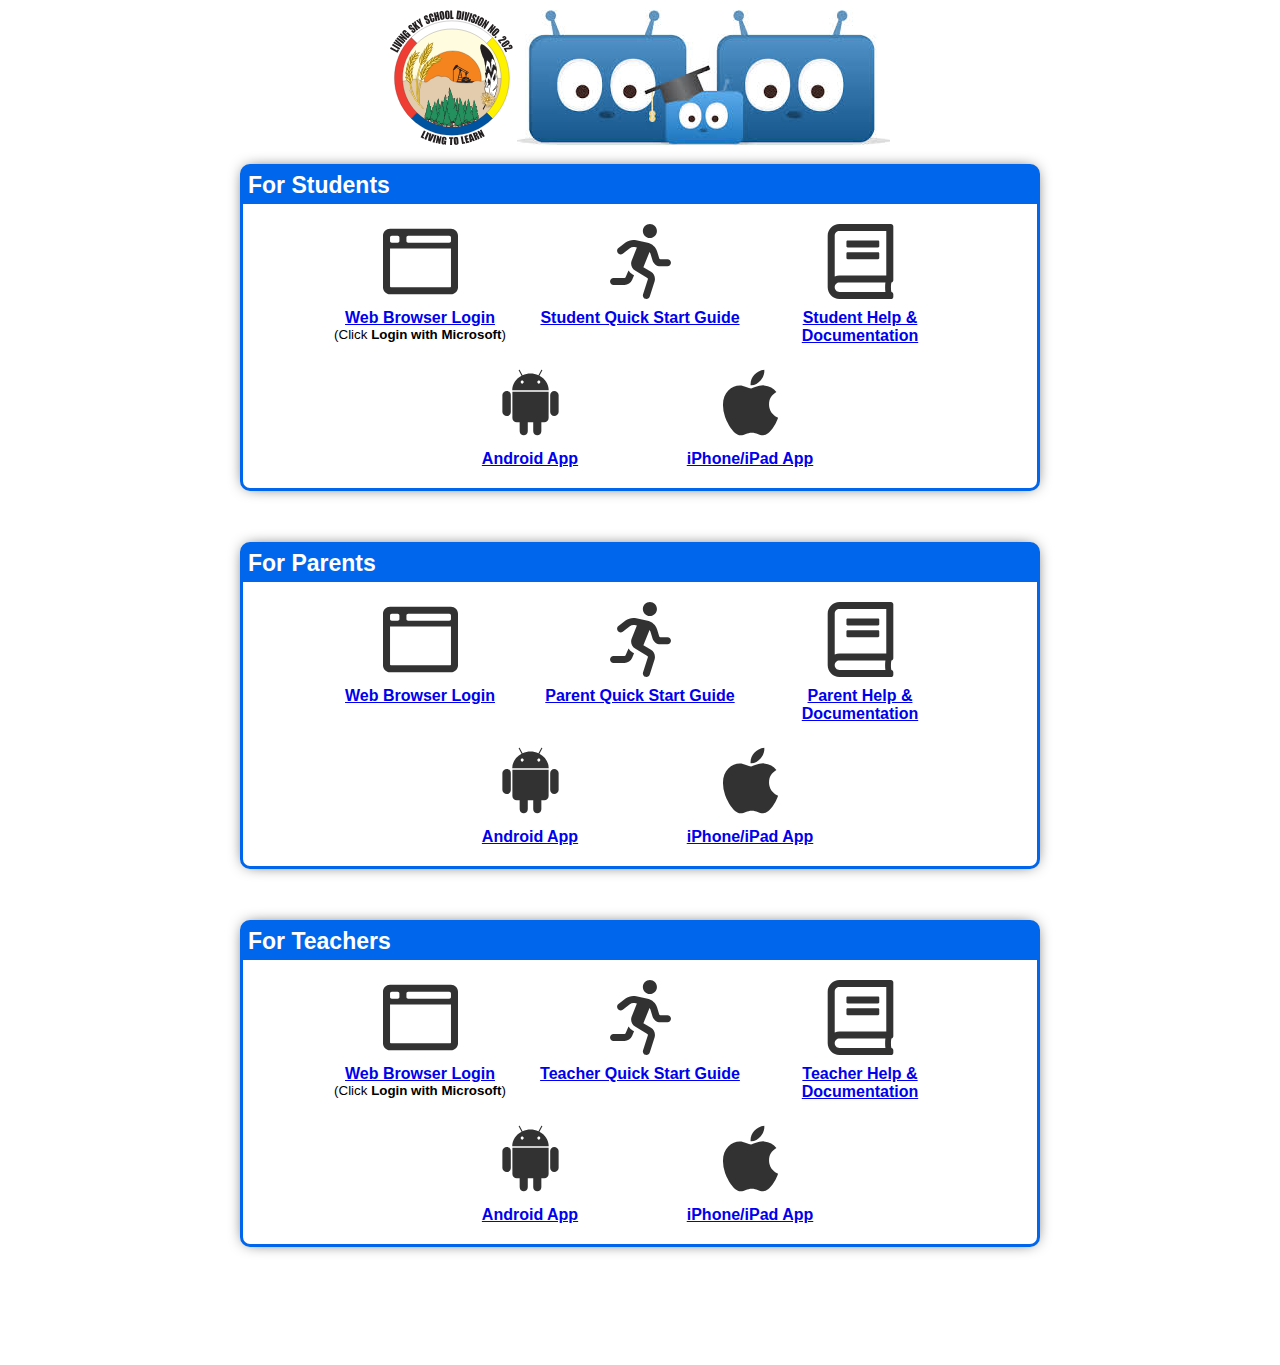
==== wwwroot/index.html @ d3ed1691 "Initial commit" ====
<html>
	<head>
		<meta http-equiv="cache-control" content="max-age=0" />
		<meta http-equiv="cache-control" content="no-cache" />
		<meta http-equiv="expires" content="0" />
		<meta http-equiv="expires" content="Tue, 01 Jan 1980 1:00:00 GMT" />
		<meta http-equiv="pragma" content="no-cache" />
		<meta name="viewport" content="width=device-width, initial-scale=1">

		<link rel="Stylesheet" type="text/css" href="styles.css">
		<title>Edsby Shortcuts</title>
	</head>
	<body>
		<div class="page_container">
            <div>
                <img class="lssd_logo" src="LSSDLogo.svg">
                <img src="edsby_portal.jpg">
            </div>		

			<div class="section_container">

				<div class="environment">
					<div class="environment_title">For Students</div>
					<div class="environment_content" style="display: flex; justify-content: center;flex-wrap: wrap;">

						<div class="environment_button">
							<a href="https://lssd.edsby.com"><img src="browser.svg"><br/>Web Browser Login</a><br>(Click <b>Login with Microsoft</b>)
						</div>

						<div class="environment_button">
							<a href="https://www.edsby.com/help/students/student-browser-quickstart/"><img src="quickstart.svg"><br/>Student Quick Start Guide</a>
						</div>

						<div class="environment_button">
							<a href="https://www.edsby.com/help/students/"><img src="documentation.svg"><br/>Student Help & Documentation</a>
						</div>

						<div class="environment_button">
							<a href="https://play.google.com/store/apps/details?id=com.corefour.edsby&hl=en_CA"><img src="android.svg"><br/>Android App</a>
						</div>
						
						<div class="environment_button">
							<a href="https://apps.apple.com/ca/app/edsby/id548642814"><img src="apple.svg"><br/>iPhone/iPad App</a>
						</div>
					</div>
				</div>
				<br/><br/>

				<div class="environment">
					<div class="environment_title">For Parents</div>
					<div class="environment_content" style="display: flex; justify-content: center;flex-wrap: wrap;">

						<div class="environment_button">
							<a href="https://lssd.edsby.com"><img src="browser.svg"><br/>Web Browser Login</a>
						</div>

						<div class="environment_button">
							<a href="https://www.edsby.com/help/parents/parent-quickstart/"><img src="quickstart.svg"><br/>Parent Quick Start Guide</a>
						</div>

						<div class="environment_button">
							<a href="https://www.edsby.com/help/parents/"><img src="documentation.svg"><br/>Parent Help & Documentation</a>
						</div>

						<div class="environment_button">
							<a href="https://play.google.com/store/apps/details?id=com.corefour.edsby&hl=en_CA"><img src="android.svg"><br/>Android App</a>
						</div>

						<div class="environment_button">
							<a href="https://apps.apple.com/ca/app/edsby/id548642814"><img src="apple.svg"><br/>iPhone/iPad App</a>
						</div>
					</div>
				</div>
				<br/><br/>

				<div class="environment">
					<div class="environment_title">For Teachers</div>
					<div class="environment_content" style="display: flex; justify-content: center;flex-wrap: wrap;">
						
						<div class="environment_button">
							<a href="https://lssd.edsby.com"><img src="browser.svg"><br/>Web Browser Login</a><br>(Click <b>Login with Microsoft</b>)
						</div>

						<div class="environment_button">
							<a href="https://www.edsby.com/help/teachers/a-guide-for-teachers/"><img src="quickstart.svg"><br/>Teacher Quick Start Guide</a>
						</div>

						<div class="environment_button">
							<a href="https://www.edsby.com/help/teachers/"><img src="documentation.svg"><br/>Teacher Help & Documentation</a>
						</div>

						<div class="environment_button">
							<a href="https://play.google.com/store/apps/details?id=com.corefour.edsby&hl=en_CA"><img src="android.svg"><br/>Android App</a>
						</div>
						
						<div class="environment_button">
							<a href="https://apps.apple.com/ca/app/edsby/id548642814"><img src="apple.svg"><br/>iPhone/iPad App</a>
						</div>

					</div>
				</div>

				

				<br/><br/>
				<br/><br/>
				<br/><br/>
			</div>
		</div> <!-- page container -->
	</body>
</html>
---- wwwroot/styles.css ----
body {
	margin: 0;
	padding: 10px;
	font-family: sans-serif;;
	background-color: #FFFFFF; /* 5f82b1 */
}

.page_container {
	max-width: 800px;
	margin-left: auto;
	margin-right: auto;
	text-align: center;
}

.environment {
	margin-top: 15px;
	text-align: left;
	border: 3px solid #0066eb;
	border-radius: 10px;
	box-sizing: border-box;
	background-color: white;
	-webkit-box-shadow: 0px 0px 16px -6px #000000;
	box-shadow: 0px 0px 16px -6px #000000;
}


.page_title {
	margin-top: 25px;
	font-size: 30px;
	font-weight: bold;
}

.environment_title {
	background-color: #0066eb;
	padding: 5px;
	font-size: 23px;
	color: white;
	font-weight: bold;
}

.prod_button_text {
	font-weight: bold;
	padding: 10px;
	color: white;
}

.environment_content {
	padding: 10px;
}

li {
	margin-bottom: 5px;
}

.environment_button {
	width: 200px;
	margin: 10px;
	font-size: 10pt;
	text-align: center;
}

.environment_button a {
	font-size: 12pt;
	font-weight: bold;;
}


.environment_button img {
	width: 75px;
	height: 75px;
	opacity: 80%;
	padding-bottom: 10px;
}

.environment_button img:hover {
	opacity: 100%;
	fill: rgba(255,0,0,1);
}

@media only screen and (max-width: 800px) {
	.section_container {
		width: 100%;
		padding: 0;
	}
}

.lssd_logo {
	height: 135px;
}


@media only screen and (max-width: 400px) {
	.lssd_logo {
		width: 100px;
		height: 110px;
		padding: 0;
	}

	.environment_title {
		text-align: center;
	}
}
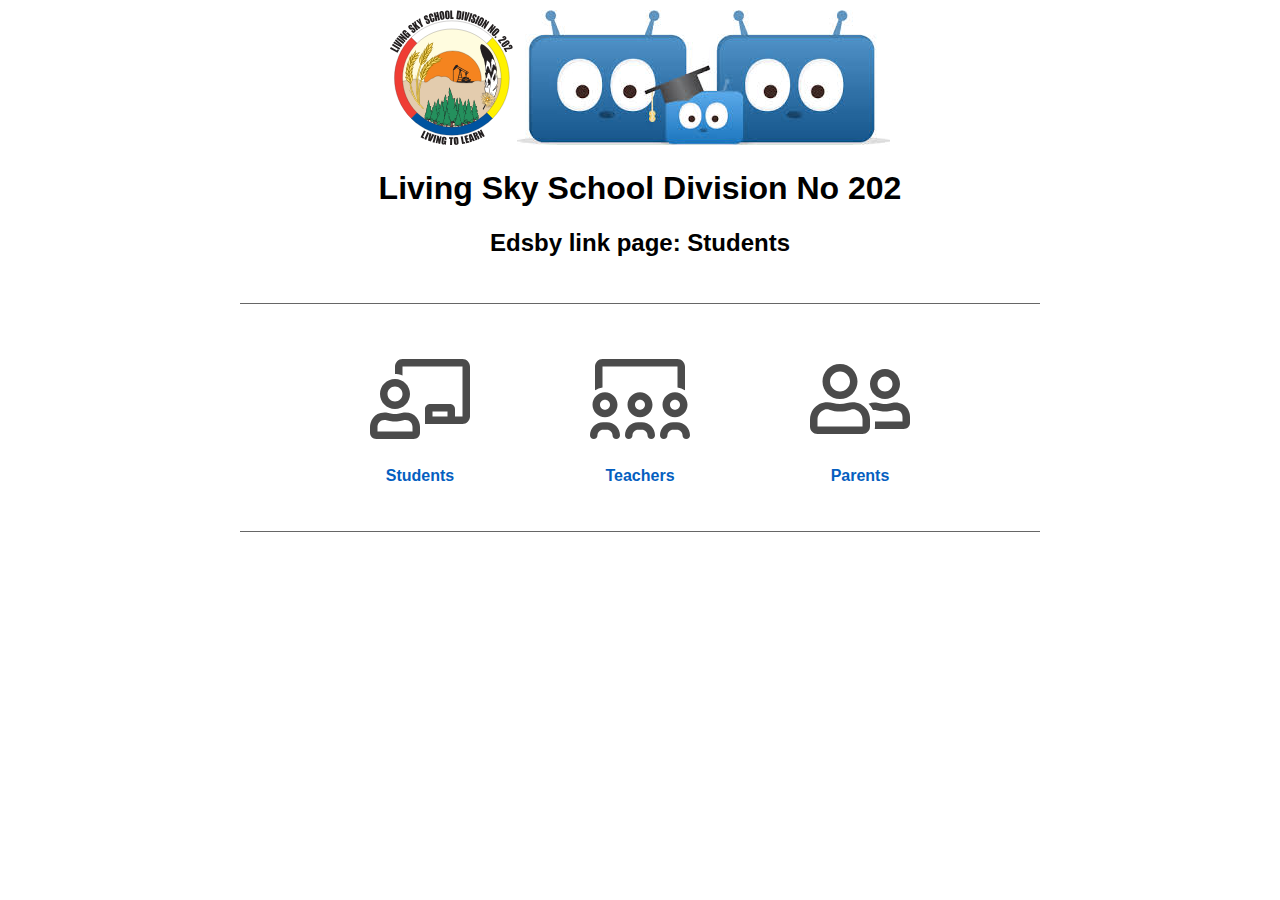
==== commit 1c03d860: "Style updates" ====
--- a/wwwroot/index.html
+++ b/wwwroot/index.html
@@ -1,5 +1,7 @@
+<!DOCTYPE html>
 <html>
 	<head>
+		<meta charset="utf-8"/>
 		<meta http-equiv="cache-control" content="max-age=0" />
 		<meta http-equiv="cache-control" content="no-cache" />
 		<meta http-equiv="expires" content="0" />
@@ -7,105 +9,44 @@
 		<meta http-equiv="pragma" content="no-cache" />
 		<meta name="viewport" content="width=device-width, initial-scale=1">
 
-		<link rel="Stylesheet" type="text/css" href="styles.css">
+		<link rel="Stylesheet" type="text/css" href="css/styles.css">
 		<title>Edsby Shortcuts</title>
 	</head>
 	<body>
 		<div class="page_container">
             <div>
-                <img class="lssd_logo" src="LSSDLogo.svg">
-                <img src="edsby_portal.jpg">
-            </div>		
-
-			<div class="section_container">
-
-				<div class="environment">
-					<div class="environment_title">For Students</div>
-					<div class="environment_content" style="display: flex; justify-content: center;flex-wrap: wrap;">
-
-						<div class="environment_button">
-							<a href="https://lssd.edsby.com"><img src="browser.svg"><br/>Web Browser Login</a><br>(Click <b>Login with Microsoft</b>)
-						</div>
-
-						<div class="environment_button">
-							<a href="https://www.edsby.com/help/students/student-browser-quickstart/"><img src="quickstart.svg"><br/>Student Quick Start Guide</a>
-						</div>
-
-						<div class="environment_button">
-							<a href="https://www.edsby.com/help/students/"><img src="documentation.svg"><br/>Student Help & Documentation</a>
-						</div>
-
-						<div class="environment_button">
-							<a href="https://play.google.com/store/apps/details?id=com.corefour.edsby&hl=en_CA"><img src="android.svg"><br/>Android App</a>
-						</div>
-						
-						<div class="environment_button">
-							<a href="https://apps.apple.com/ca/app/edsby/id548642814"><img src="apple.svg"><br/>iPhone/iPad App</a>
-						</div>
-					</div>
-				</div>
-				<br/><br/>
-
-				<div class="environment">
-					<div class="environment_title">For Parents</div>
-					<div class="environment_content" style="display: flex; justify-content: center;flex-wrap: wrap;">
-
-						<div class="environment_button">
-							<a href="https://lssd.edsby.com"><img src="browser.svg"><br/>Web Browser Login</a>
-						</div>
-
-						<div class="environment_button">
-							<a href="https://www.edsby.com/help/parents/parent-quickstart/"><img src="quickstart.svg"><br/>Parent Quick Start Guide</a>
-						</div>
-
-						<div class="environment_button">
-							<a href="https://www.edsby.com/help/parents/"><img src="documentation.svg"><br/>Parent Help & Documentation</a>
-						</div>
-
-						<div class="environment_button">
-							<a href="https://play.google.com/store/apps/details?id=com.corefour.edsby&hl=en_CA"><img src="android.svg"><br/>Android App</a>
-						</div>
-
-						<div class="environment_button">
-							<a href="https://apps.apple.com/ca/app/edsby/id548642814"><img src="apple.svg"><br/>iPhone/iPad App</a>
-						</div>
-					</div>
-				</div>
-				<br/><br/>
-
-				<div class="environment">
-					<div class="environment_title">For Teachers</div>
-					<div class="environment_content" style="display: flex; justify-content: center;flex-wrap: wrap;">
-						
-						<div class="environment_button">
-							<a href="https://lssd.edsby.com"><img src="browser.svg"><br/>Web Browser Login</a><br>(Click <b>Login with Microsoft</b>)
-						</div>
-
-						<div class="environment_button">
-							<a href="https://www.edsby.com/help/teachers/a-guide-for-teachers/"><img src="quickstart.svg"><br/>Teacher Quick Start Guide</a>
-						</div>
-
-						<div class="environment_button">
-							<a href="https://www.edsby.com/help/teachers/"><img src="documentation.svg"><br/>Teacher Help & Documentation</a>
-						</div>
-
-						<div class="environment_button">
-							<a href="https://play.google.com/store/apps/details?id=com.corefour.edsby&hl=en_CA"><img src="android.svg"><br/>Android App</a>
-						</div>
-						
-						<div class="environment_button">
-							<a href="https://apps.apple.com/ca/app/edsby/id548642814"><img src="apple.svg"><br/>iPhone/iPad App</a>
-						</div>
-
+                <img class="lssd_logo" src="img/LSSDLogo.svg">
+                <img src="img/edsby_portal.jpg">
+			</div>
+			
+			<div class="hidden_on_small_screens">
+				<h1>Living Sky School Division No 202</h1>
+				<h2>Edsby link page: Students</h2>
+				<br/>
+			</div>
+			<hr noshade>
+				<div class="environment_selector_area" style="text-align: center;">				
+					<div class="environment_selector_button">
+						<a href="students.html">
+							<img src="img/chalkboard-teacher.svg"><br/><b>Students</b>
+						</a>
+					</div>				
+					<div class="environment_selector_button">
+						<a href="teachers.html">
+							<img src="img/users-class.svg"><br/><b>Teachers</b>
+						</a>
+					</div>				
+					<div class="environment_selector_button">
+						<a href="parents.html">
+							<img src="img/user-friends.svg"><br/><b>Parents</b>
+						</a>
 					</div>
 				</div>
 
-				
+			<hr noshade>
 
-				<br/><br/>
-				<br/><br/>
-				<br/><br/>
+
 			</div>
 		</div> <!-- page container -->
 	</body>
-</html>+</html>
--- a/wwwroot/css/styles.css
+++ b/wwwroot/css/styles.css
@@ -0,0 +1,192 @@
+body {
+	margin: 0;
+	padding: 10px;
+	font-family: sans-serif;;
+	background-color: #FFFFFF; /* 5f82b1 */
+}
+
+.page_container {
+	max-width: 800px;
+	margin-left: auto;
+	margin-right: auto;
+	text-align: center;
+}
+
+.environment {
+	margin-top: 15px;
+	text-align: left;
+	border: 3px solid #0066eb;
+	border-radius: 10px;
+	box-sizing: border-box;
+	background-color: white;
+	-webkit-box-shadow: 0px 0px 16px -6px #000000;
+	box-shadow: 0px 0px 16px -6px #000000;
+}
+
+
+.page_title {
+	margin-top: 25px;
+	font-size: 30px;
+	font-weight: bold;
+}
+
+.environment_title {
+	background-color: #0066eb;
+	padding: 5px;
+	font-size: 23px;
+	color: white;
+	font-weight: bold;
+}
+
+.prod_button_text {
+	font-weight: bold;
+	padding: 10px;
+	color: white;
+}
+
+
+.environment_selector_area {
+	padding: 10px;
+	margin: 25px;
+	display: flex; 
+	justify-content: center;
+	flex-wrap: wrap;
+}
+
+.environment_selector_button {
+	width: 200px;
+	margin: 10px;
+	font-size: 14pt;
+	text-align: center;
+	border-radius: 15px;
+}
+
+
+.environment_selector_button a {
+	font-size: 12pt;
+	font-weight: bold;
+	text-decoration: none;
+	color: #055fc0;
+}
+
+.environment_selector_button img {
+	width: 100px;
+	height: 100px;
+	opacity: 70%;
+	padding-bottom: 10px;
+}
+
+.environment_selector_button img:hover {
+	opacity: 100%;
+}
+
+li {
+	margin-bottom: 5px;
+}
+
+.quick_link_button {
+	width: 175px;
+	max-width: 175px;
+	margin: 10px;
+	font-size: 10pt;
+	text-align: center;
+	border-radius: 15px;
+	padding: 10px;
+}
+
+.quick_link_button a {
+	font-size: 10pt;
+	font-weight: bold;
+	text-decoration: none;
+	color: #055fc0;
+}
+
+
+.quick_link_button img {
+	width: 75px;
+	height: 75px;
+	opacity: 80%;
+	padding-bottom: 10px;
+}
+
+
+@media only screen and (max-width: 800px) {
+	.section_container {
+		width: 100%;
+		padding: 0;
+	}
+
+	.hidden_on_small_screens {
+		display: none;
+		background: magenta;
+	}
+
+	.column_33 {
+		width: 100% !important;
+	}
+	
+	.column_66 {
+		width: 100% !important;
+	}
+}
+
+.lssd_logo {
+	height: 135px;
+}
+
+.quick_link_section {
+	margin: 25px;
+	padding: 10px;
+	display: flex; 
+	justify-content: space-evenly;
+	flex-wrap: wrap;
+}
+
+.info_section {
+	text-align: left;
+	overflow: hidden;
+	width: 100%;
+	font-size: 14pt;
+}
+
+
+.flex {	
+	display: flex; 
+	justify-content: center;
+	flex-wrap: wrap;
+}
+
+hr {
+	border: 0;
+	border-top: 1px solid rgba(0,0,0,0.2)
+}
+
+.column_33 {	
+	float: left;
+	width: 30%;
+	margin: 0;
+	padding: 0;
+}
+
+.column_66 {	
+	float: left;
+	width: 66%;
+	margin: 0;
+	padding: 0;
+}
+
+@media only screen and (max-width: 400px) {
+	.lssd_logo {
+		width: 100px;
+		height: 110px;
+		padding: 0;
+	}
+
+	.environment_title {
+		text-align: center;
+	}
+}
+
+li {
+	padding-bottom: 0.3em;;
+}
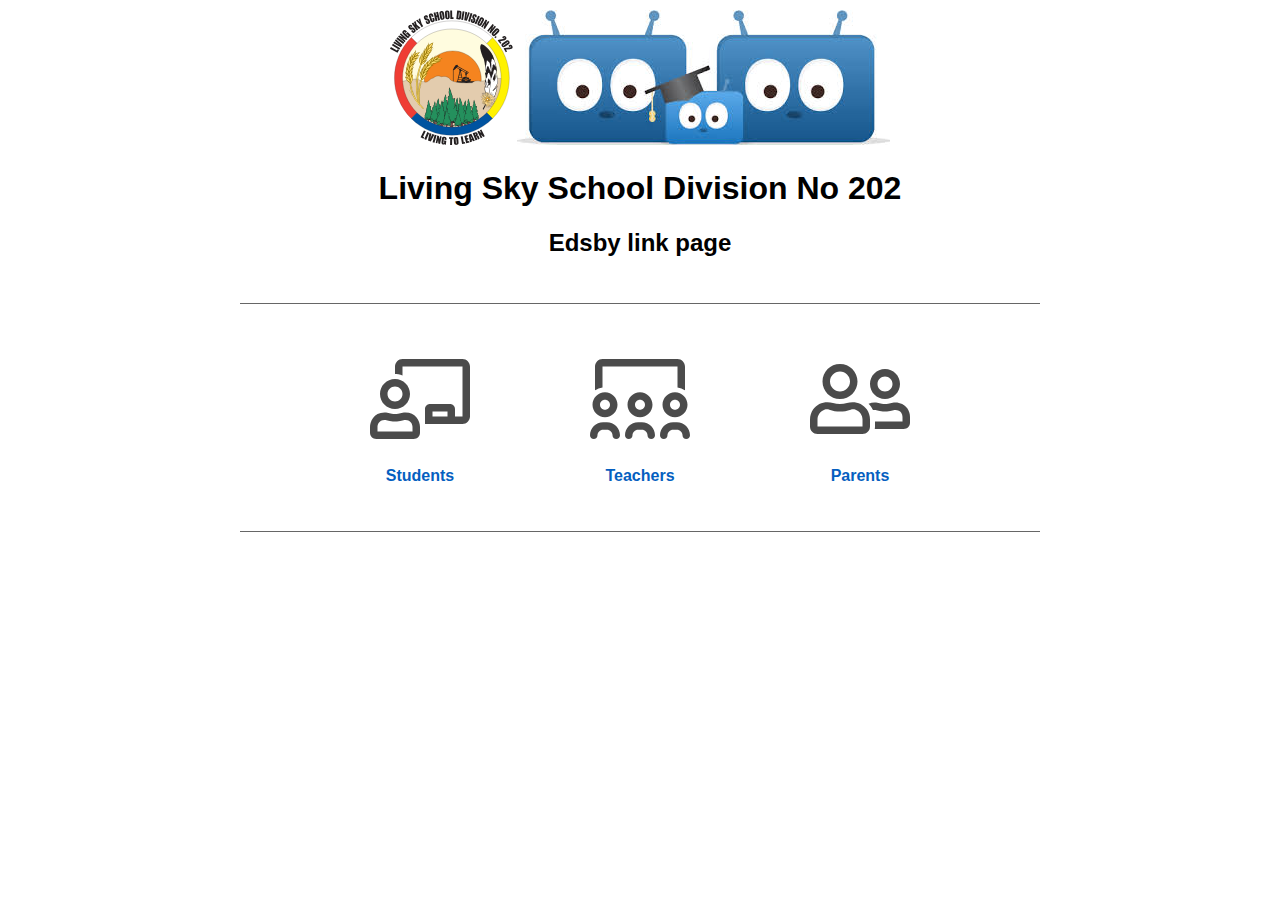
==== commit ea6ecb73: "Spelling and grammar" ====
--- a/wwwroot/index.html
+++ b/wwwroot/index.html
@@ -21,7 +21,7 @@
 			
 			<div class="hidden_on_small_screens">
 				<h1>Living Sky School Division No 202</h1>
-				<h2>Edsby link page: Students</h2>
+				<h2>Edsby link page</h2>
 				<br/>
 			</div>
 			<hr noshade>
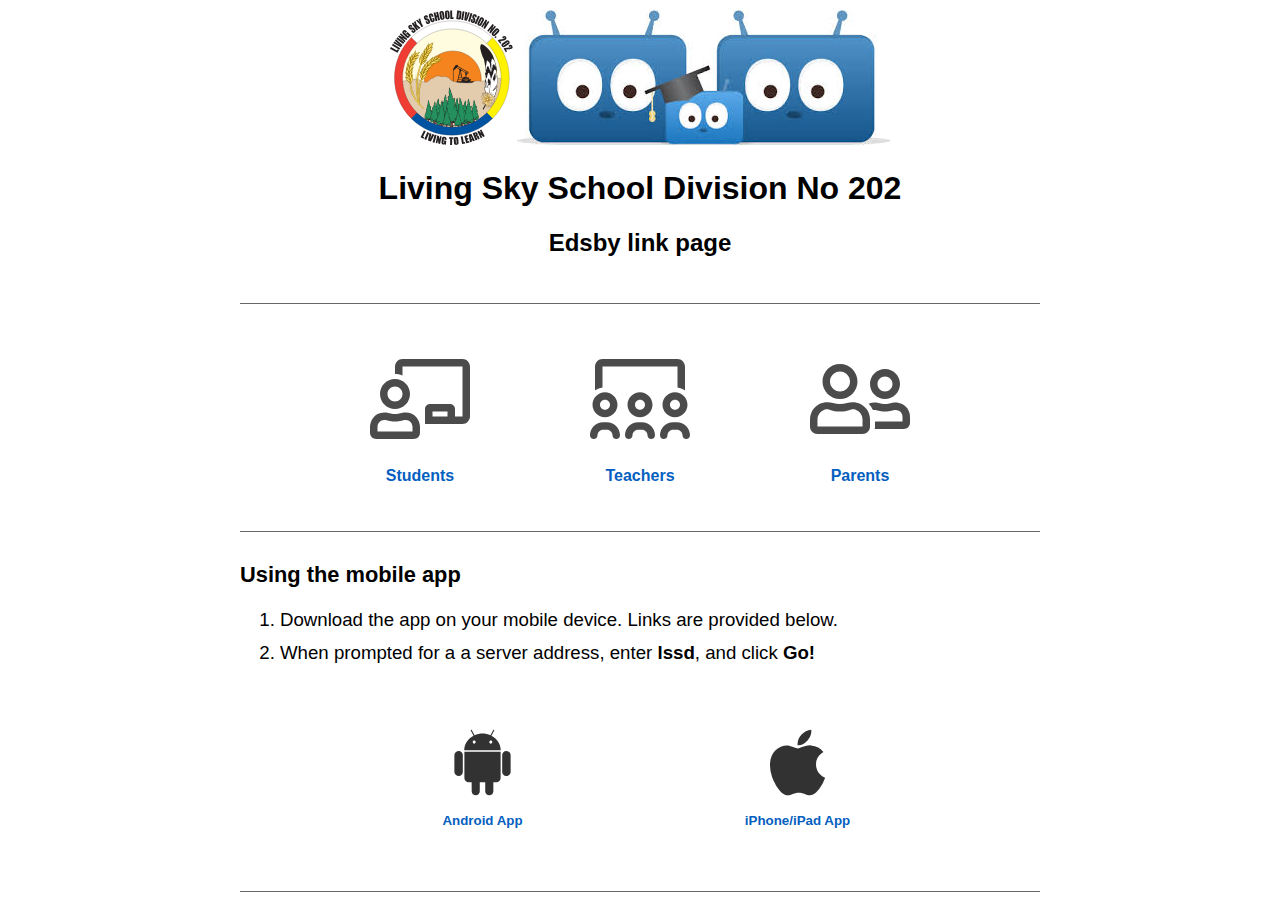
==== commit 7ee1ec7a: "Add mobile app instructions" ====
--- a/wwwroot/index.html
+++ b/wwwroot/index.html
@@ -43,7 +43,27 @@
 					</div>
 				</div>
 
-			<hr noshade>
+				<hr noshade>
+
+				<div class="info_section">
+					<h3>Using the mobile app</h3>
+					<ol>
+						<li>Download the app on your mobile device. Links are provided below.</li>
+						<li>When prompted for a a server address, enter <b>lssd</b>, and click <b>Go!</b></li>
+					</ol>
+					
+					<div class="quick_link_section">
+						<div class="quick_link_button">
+							<a href="https://play.google.com/store/apps/details?id=com.corefour.edsby&hl=en_CA"><img src="img/android.svg"><br/>Android App</a>
+						</div>
+
+						<div class="quick_link_button">
+							<a href="https://apps.apple.com/ca/app/edsby/id548642814"><img src="img/apple.svg"><br/>iPhone/iPad App</a>
+						</div>
+					</div>
+				</div>
+
+				<hr noshade>
 
 
 			</div>
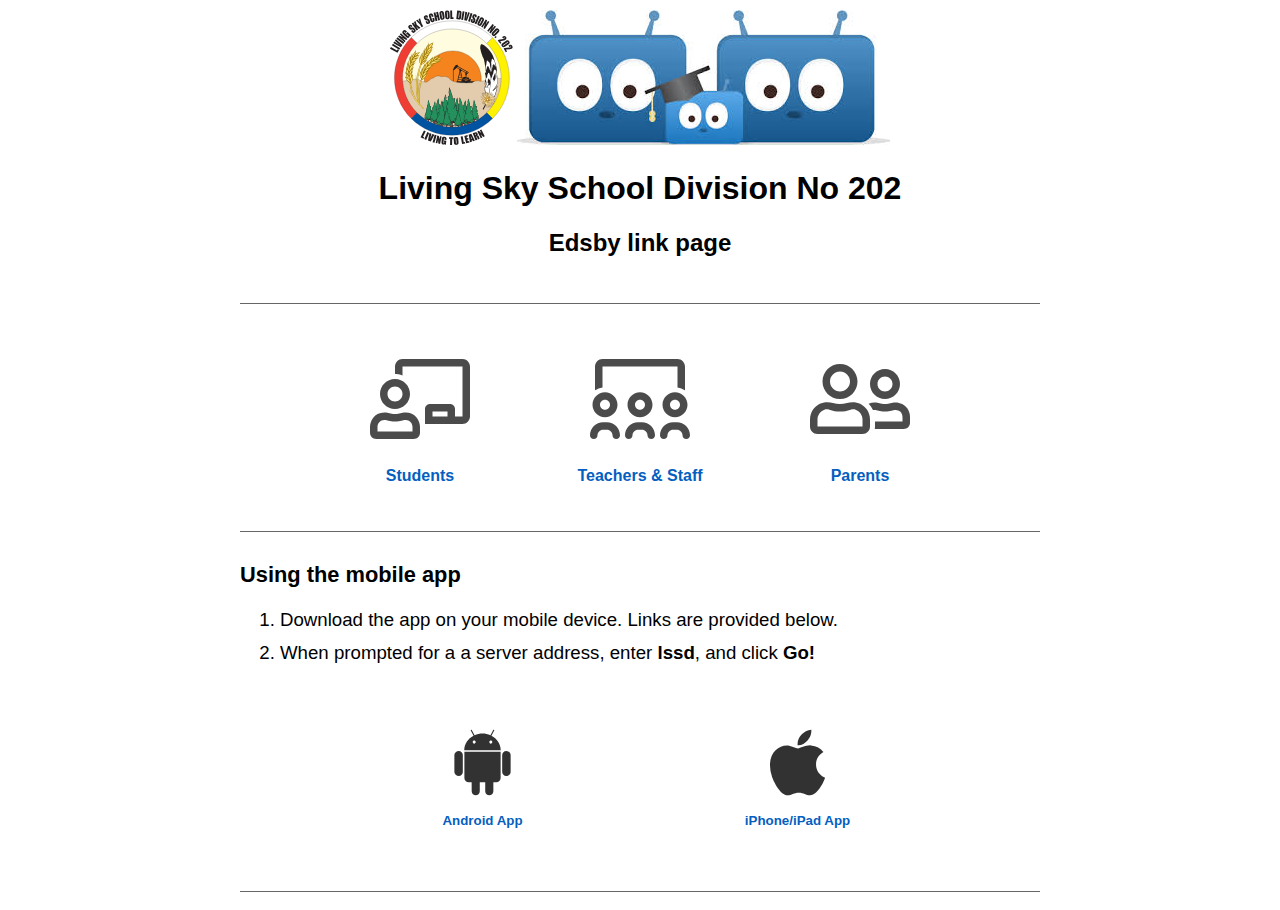
==== commit 30d79fe0: "Add "& Staff" because some of our secretaries are easily confused" ====
--- a/wwwroot/index.html
+++ b/wwwroot/index.html
@@ -33,7 +33,7 @@
 					</div>				
 					<div class="environment_selector_button">
 						<a href="teachers.html">
-							<img src="img/users-class.svg"><br/><b>Teachers</b>
+							<img src="img/users-class.svg"><br/><b>Teachers & Staff</b>
 						</a>
 					</div>				
 					<div class="environment_selector_button">
